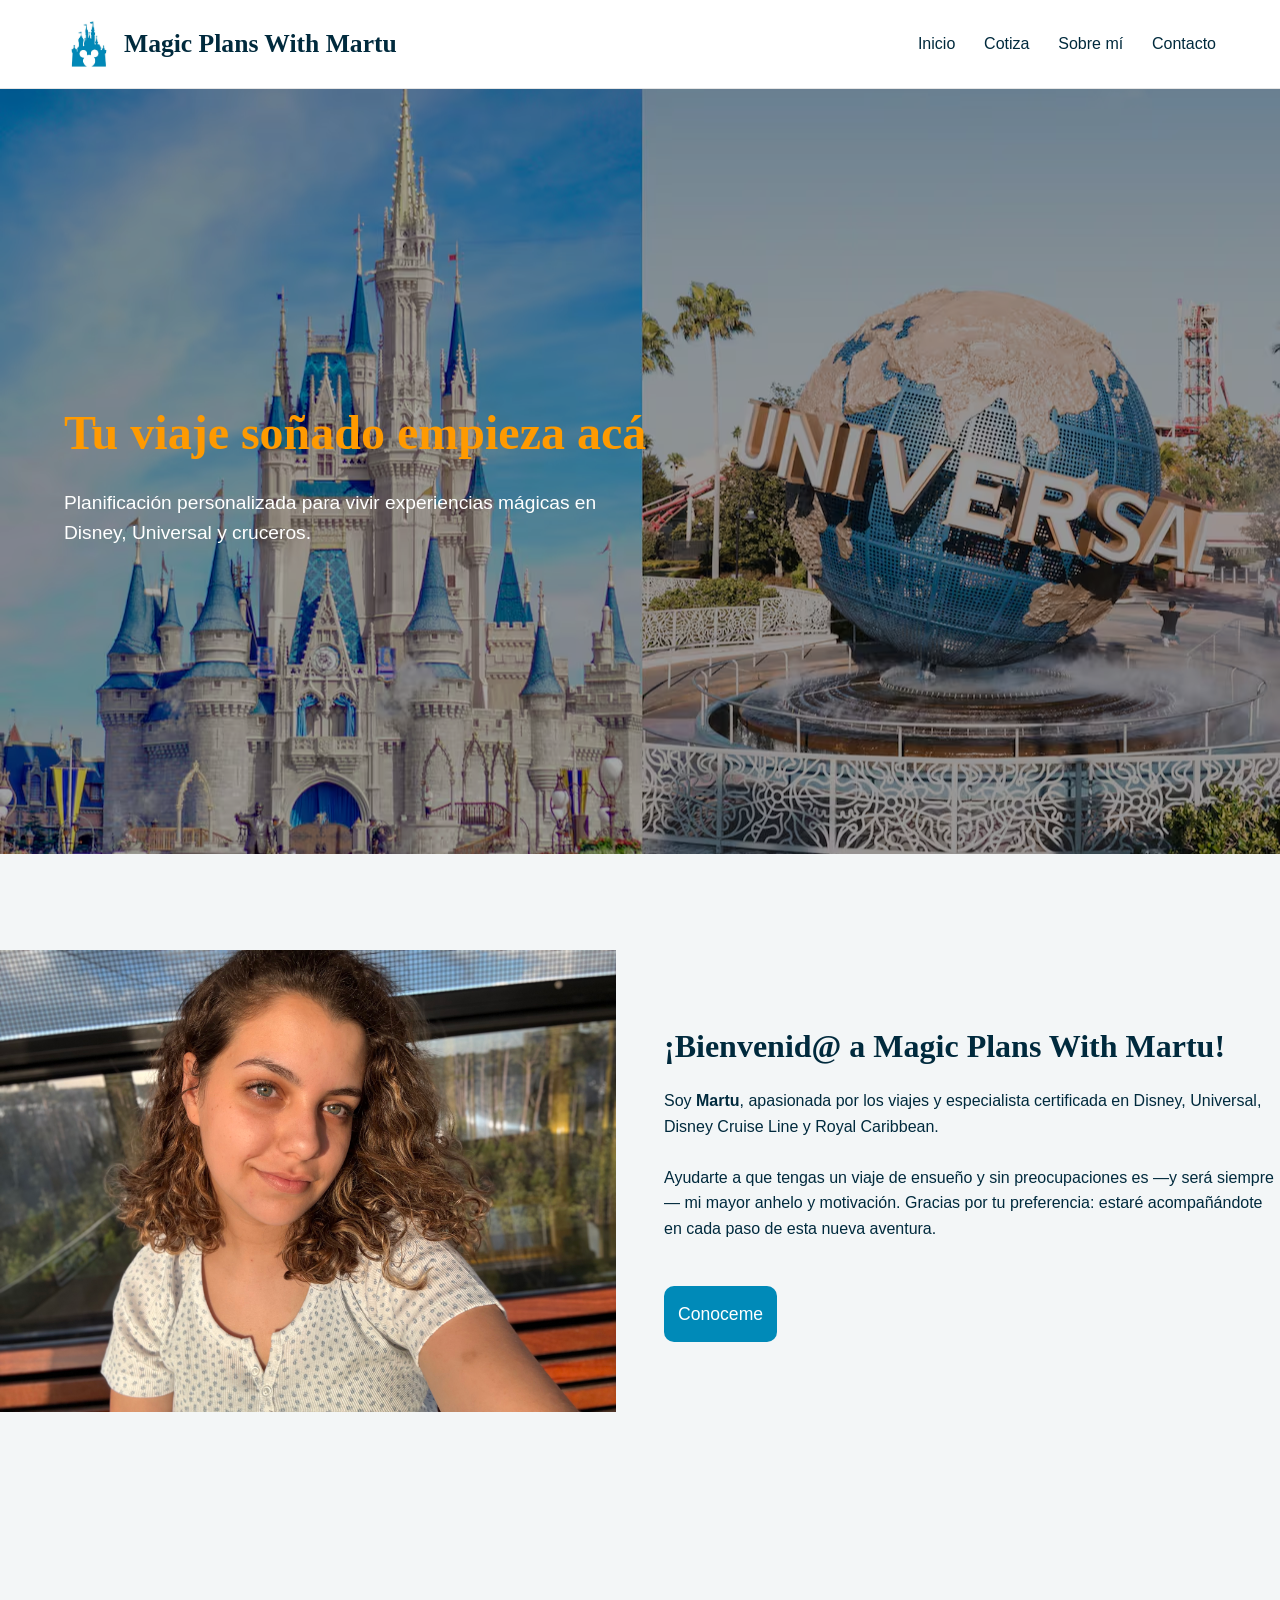
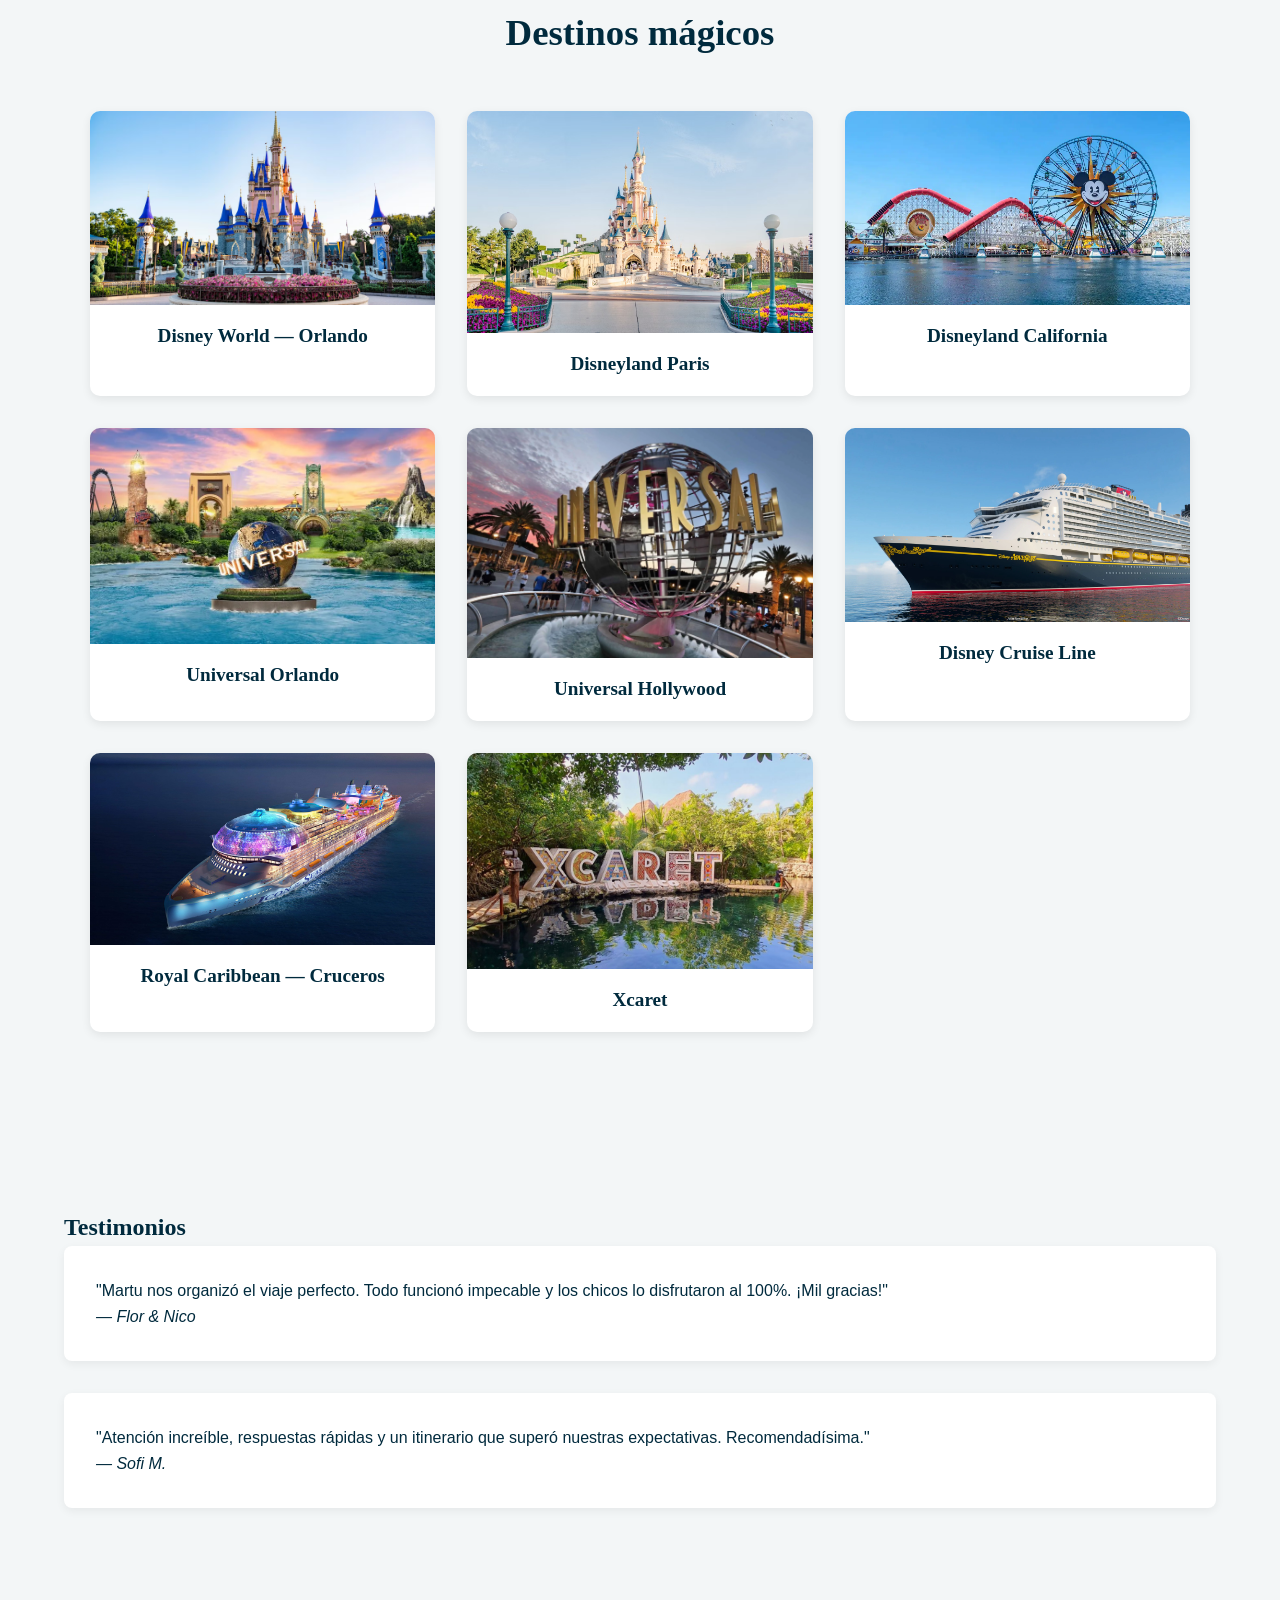
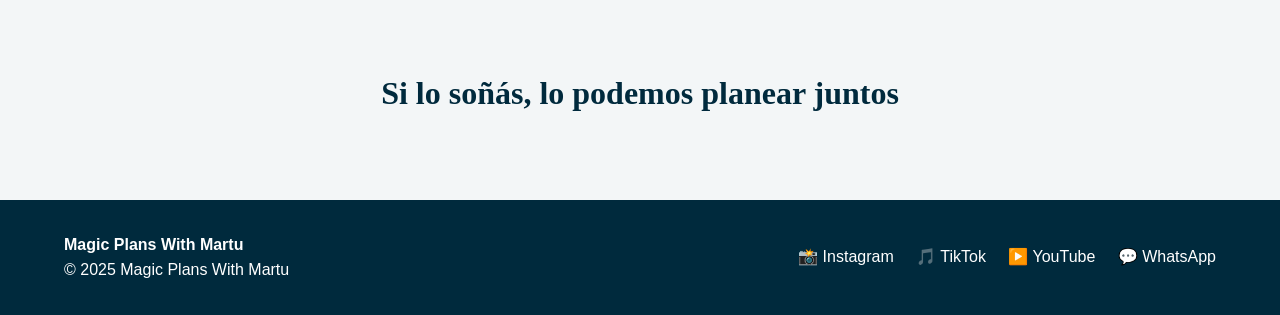
==== index.html @ 5e2dccde "Primer commit de mi Pagina Disney" ====
<!DOCTYPE html>
<html lang="es">
<head>
  <meta charset="utf-8">
  <meta name="viewport" content="width=device-width,initial-scale=1">
  <title>Magic Plans With Martu — Inicio</title>
  <link rel="stylesheet" href="css/style.css">
</head>

<body>

  <!-- Header -->
  <header class="site-header">
  <div class="container header-inner">

    <a class="logo" href="index.html">
      <img src="img/logo.jpg" alt="Magic Plans With Martu Logo">
      <span>Magic Plans With Martu</span>
    </a>

    <nav id="main-nav" class="site-nav">
      <ul>
        <li><a href="index.html">Inicio</a></li>
        <li><a href="pages/cotiza.html">Cotiza</a></li>
        <li><a href="pages/sobre-mi.html">Sobre mí</a></li>
        <li><a href="pages/contacto.html">Contacto</a></li>
      </ul>
    </nav>

  </div>
</header>

  <main>

  <section class="hero">
  <div class="container">
    <div class="hero-content">
      <h1>Tu viaje soñado empieza acá</h1>
      <p class="lead">
        Planificación personalizada para vivir experiencias mágicas en Disney, Universal y cruceros.
      </p>
    </div>
  </div>
</section>



    <!-- BIENVENIDA -->
<section class="bienvenida">
  <div class="container"></div>
  <div class="bienvenida-grid">

    <figure class="bienvenida-foto">
      <img src="img/martu.jpg">
    </figure>

    <div class="bienvenida-texto">

      <h2>¡Bienvenid@ a Magic Plans With Martu!</h2>

      <p class="intro">
        Soy <strong>Martu</strong>, apasionada por los viajes y especialista certificada en Disney, Universal, Disney Cruise Line y Royal Caribbean.
        <br><br>
        Ayudarte a que tengas un viaje de ensueño y sin preocupaciones es —y será siempre— mi mayor anhelo y motivación. Gracias por tu preferencia: estaré acompañándote en cada paso de esta nueva aventura.
      </p>

      <p>
        <a href="pages/sobre-mi.html" class="btn btn-primary">Conoceme</a>
      </p>

    </div>

  </div>
</section>



   <!-- DESTINOS -->
<section class="destinos">
  <h2>Destinos mágicos</h2>

  <div class="cards">

    <article class="card">
      <img src="img/disney-world.jpg" alt="Disney World Orlando">
      <div class="card-body"><h3>Disney World — Orlando</h3></div>
    </article>

    <article class="card">
      <img src="img/disney-paris.jpg" alt="Disneyland Paris">
      <div class="card-body"><h3>Disneyland Paris</h3></div>
    </article>

    <article class="card">
      <img src="img/disney-california.jpg" alt="Disneyland California">
      <div class="card-body"><h3>Disneyland California</h3></div>
    </article>

    <article class="card">
      <img src="img/universal-orlando.jpg" alt="Universal Orlando">
      <div class="card-body"><h3>Universal Orlando</h3></div>
    </article>

    <article class="card">
      <img src="img/universal-hollywood.jpg" alt="Universal Hollywood">
      <div class="card-body"><h3>Universal Hollywood</h3></div>
    </article>

    <article class="card">
      <img src="img/disney-cruise.jpg" alt="Disney Cruise Line">
      <div class="card-body"><h3>Disney Cruise Line</h3></div>
    </article>

    <article class="card">
      <img src="img/royal-caribbean.jpg" alt="Royal Caribbean">
      <div class="card-body"><h3>Royal Caribbean — Cruceros</h3></div>
    </article>

    <article class="card">
      <img src="img/xcaret.jpg" alt="Xcaret">
      <div class="card-body"><h3>Xcaret</h3></div>
    </article>

  </div>
</section>

<!-- TESTIMONIOS --> 
 <section class="testimonials container" aria-labelledby="testi-title">
  <h2 id="testi-title">Testimonios</h2>

  <div class="testi-list">

    <blockquote class="testi">
      <p>
        "Martu nos organizó el viaje perfecto. Todo funcionó impecable y los chicos lo disfrutaron al 100%. ¡Mil gracias!"
      </p>
      <cite>— Flor & Nico</cite>
    </blockquote>

    <blockquote class="testi">
      <p>
        "Atención increíble, respuestas rápidas y un itinerario que superó nuestras expectativas. Recomendadísima."
      </p>
      <cite>— Sofi M.</cite>
    </blockquote>

  </div>
</section>
   
    <!-- FRASE FINAL -->
    <section class="final-phrase container">
      <h2>Si lo soñás, lo podemos planear juntos</h2>
    </section>

 
</main>


  <!-- Footer -->
  <footer class="site-footer">
    <div class="container footer-inner">

      <div class="footer-left">
        <p><strong>Magic Plans With Martu</strong></p>
        <p>© 2025 Magic Plans With Martu</p>
      </div>

      <nav class="footer-right">
        <ul class="socials">
  <li><a href="https://www.instagram.com/magicplans.martu?igsh=cHVwdmc2OHY4b2Zj&utm_source=qr" target="_blank" rel="noopener">📸 Instagram</a></li>
  <li><a href="https://www.tiktok.com/@magicplanswithmartu?_r=1&_t=ZM-91xILCG2YCO" target="_blank" rel="noopener">🎵 TikTok</a></li>
  <li><a href="www.youtube.com/@MagicPlanswithMartu" target="_blank" rel="noopener">▶️ YouTube</a></li>
  <li><a href="https://wa.me/5491170380959" target="_blank" rel="noopener">💬 WhatsApp</a></li>


        </ul>
      </nav>

    </div>
  </footer>



</body>
</html>
---- css/style.css ----
/* === ESTILOS GENERALES === */
* {
  margin: 0;
  padding: 0;
  box-sizing: border-box;
}

body {
  font-family: 'Montserrat', sans-serif;
  background-color: #f3f6f7;
  color: #002A3D;
  line-height: 1.6;
}

img {
  max-width: 100%;
  display: block;
}

h1, h2, h3 {
  font-family: 'Playfair Display', serif;
  color: #002A3D;
}

/* === CONTENEDOR === */
.container {
  width: min(1200px, 90%);
  margin: 0 auto;
}

/* === HEADER === */
.site-header {
  background: white;
  padding: 1.2rem 0;
  border-bottom: 1px solid #e5e5e5;
}

.header-inner {
  display: flex;
  justify-content: space-between;
  align-items: center;
}


.logo {
  display: flex;
  align-items: center;
  gap: 10px;               
  text-decoration: none;
  color: #002A3D;
  font-family: 'Playfair Display', serif;
  font-size: 1.6rem;
  font-weight: 700;
}


.logo img {
  height: 50px;          
  width: auto;
}

.site-nav ul {
  list-style: none;
  display: flex;
  gap: 1.8rem;
}

.site-nav a {
  color: #002A3D;
  text-decoration: none;
  font-weight: 500;
  transition: .3s;
}

.site-nav a:hover {
  color: #008AB8;
}

/* === HERO === */
.hero {
  position: relative;
  height: 85vh;
  background: url('../img/banner.jpg') center/cover no-repeat;
  display: flex;
  align-items: center;
}

.hero::after {
  content: "";
  position: absolute;
  inset: 0;
  background: rgba(0,0,0,0.35);
  z-index: 1; 
}

.hero-content {
  position: relative;
  max-width: 600px;
  color: white;
  z-index: 2; 
}

.hero h1 {
  font-size: 3rem;
  margin-bottom: 1rem;
  color: #FF9A00
}

.hero .lead {
  font-size: 1.2rem;
  color: #ffffff; 
}




/* === BIENVENIDA === */
.bienvenida {
  padding: 6rem 0;
}

.bienvenida-grid {
  display: grid;
  grid-template-columns: 1fr 1fr;
  gap: 3rem;
  align-items: center;
}

.bienvenida-texto h2 {
  margin-bottom: 1rem;
  font-size: 2rem;
}

.intro {
  margin-bottom: 1.5rem;
}

.btn {
  display: inline-block;
  padding: .8rem 1.6rem;
  background: #008AB8;
  color: white;
  text-decoration: none;
  border-radius: 6px;
  transition: .3s;
}

.btn:hover {
  background: #006e93;
}

/* === DESTINOS === */
.destinos {
  text-align: center;
  padding: 6rem 0;
}

.destinos h2 {
  font-size: 2.3rem;
  margin-bottom: 3rem;
}

.cards {
  display: grid;
  grid-template-columns: repeat(auto-fit, minmax(260px, 1fr));
  gap: 2rem;
  width: min(1100px, 90%);
  margin: 0 auto;
}

.card {
  background: white;
  border-radius: 10px;
  overflow: hidden;
  box-shadow: 0 3px 10px rgba(0,0,0,0.08);
  transition: .3s;
}

.card:hover {
  transform: translateY(-6px);
  box-shadow: 0 6px 18px rgba(0,0,0,0.12);
}

.card-body {
  padding: 1rem;
}

.card-body h3 {
  font-size: 1.2rem;
}

/* === TESTIMONIOS === */
.testimonials {
  padding: 5rem 0;
}

.testi-list {
  display: grid;
  gap: 2rem;
}

.testi {
  background: white;
  padding: 2rem;
  border-radius: 8px;
  box-shadow: 0 3px 10px rgba(0,0,0,0.06);
}

/* === FRASE FINAL === */
.final-phrase {
  padding: 5rem 0;
  text-align: center;
}

.final-phrase h2 {
  font-size: 2rem;
}

/* === FOOTER === */
.site-footer {
  background: #002A3D;
  color: white;
  padding: 2rem 0;
}

.footer-inner {
  display: flex;
  justify-content: space-between;
  align-items: center;
}

.footer-right ul {
  list-style: none;
  display: flex;
  gap: 1.4rem;
}

.footer-right a {
  color: white;
  text-decoration: none;
  transition: .3s;
}

.footer-right a:hover {
  color: #FF9A00;
}


/* === SOBRE MI === */

.page-hero {
  background: linear-gradient(#00000050, #00000050), url("../img/disney-banner.jpg");
  background-size: cover;
  background-position: center;
  padding: 80px 0;
  text-align: center;
  color: white;
}

.page-hero h1 {
  font-size: 42px;
  font-weight: 700;
}

.about-section {
  padding: 60px 0;
}

.about-grid {
  display: grid;
  grid-template-columns: 1fr 1fr;
  gap: 40px;
  align-items: center;
}

.about-photo img {
  width: 100%;
  border-radius: 12px;
}

.about-text h2 {
  font-size: 32px;
  margin-bottom: 20px;
}

.about-text p {
  font-size: 18px;
  line-height: 1.6;
  margin-bottom: 15px;
}


/* === CONTENEDOR GENERAL === */
.container {
  width: 90%;
  max-width: 1200px;
  margin: auto;
}


/* === COTIZA === */
.cotiza-container {
  width: 90%;
  max-width: 800px;
  margin: 40px auto;
  background: white;
  padding: 40px;
  border-radius: 20px;
  box-shadow: 0 6px 20px rgba(0, 0, 0, 0.08);
}

.cotiza-container h1 {
  text-align: center;
  font-size: 2rem;
  color: #008AB8;
  margin-bottom: 10px;
}

.cotiza-intro {
  text-align: center;
  margin-bottom: 25px;
  font-size: 1rem;
}

/* === LISTA DE DESTINOS === */
.destinos-lista {
  background: #f3f6f7;
  padding: 20px;
  border-radius: 12px;
  margin-bottom: 30px;
}

.destinos-lista h2 {
  color: #008AB8;
  margin-bottom: 10px;
}

.destinos-lista ul {
  list-style: none;
  padding-left: 0;
}

.destinos-lista li {
  margin: 6px 0;
  font-size: 0.95rem;
}

/* === FORMULARIO === */
.cotiza-form {
  display: flex;
  flex-direction: column;
  gap: 12px;
}

.cotiza-form h2 {
  margin-top: 25px;
  margin-bottom: 5px;
  color: #008AB8;
  font-size: 1.3rem;
}

label {
  font-weight: 600;
  margin-top: 10px;
}

input,
select,
textarea {
  width: 100%;
  padding: 12px;
  border-radius: 10px;
  border: 2px solid #f3f6f7;
  background: #fff;
  font-size: 1rem;
  resize: none;
}

textarea {
  min-height: 120px;
}

/* Nota */
.nota-crucero {
  font-size: 0.9rem;
  color: #c90b21;
  font-style: italic;
  margin-bottom: 15px;
}

/* Botón */
.btn {
  background: #008AB8;
  color: white;
  border: none;
  padding: 14px;
  border-radius: 10px;
  cursor: pointer;
  font-size: 1.1rem;
  margin-top: 20px;
  transition: 0.3s;
}

.btn:hover {
  background: #f3f6f7;
}


/* === CONTACTO === */

.contact-container {
    width: 90%;
    max-width: 800px;
    margin: 120px auto 60px auto; /* espacio para que no choque con el header */
    padding: 20px;
    text-align: center;
}

.contact-container h1 {
    font-size: 2.5rem;
    color: #162938;
    margin-bottom: 10px;
}

.contact-container p {
    color: #444;
    margin-bottom: 40px;
    font-size: 1.1rem;
}

/* FORM */
.contact-form {
    display: flex;
    flex-direction: column;
    gap: 20px;
}

.contact-form label {
    text-align: left;
    font-weight: 600;
    color: #162938;
    font-size: 1rem;
}

.contact-form input,
.contact-form textarea {
    width: 100%;
    padding: 12px 15px;
    border: 2px solid #ccc;
    border-radius: 8px;
    font-size: 1rem;
    transition: 0.3s ease;
}

.contact-form input:focus,
.contact-form textarea:focus {
    border-color: #162938;
    outline: none;
}

/* BOTÓN */
.contact-form button {
    padding: 12px;
    font-size: 1.1rem;
    background-color: #162938;
    color: white;
    border: none;
    cursor: pointer;
    border-radius: 8px;
    transition: 0.3s ease;
    margin-top: 10px;
}

.contact-form button:hover {
    background-color: #0f1b25;
}

/* RESPONSIVE */
@media (max-width: 600px) {
    .contact-container h1 {
        font-size: 2rem;
    }

    .contact-container p {
        font-size: 1rem;
    }
}
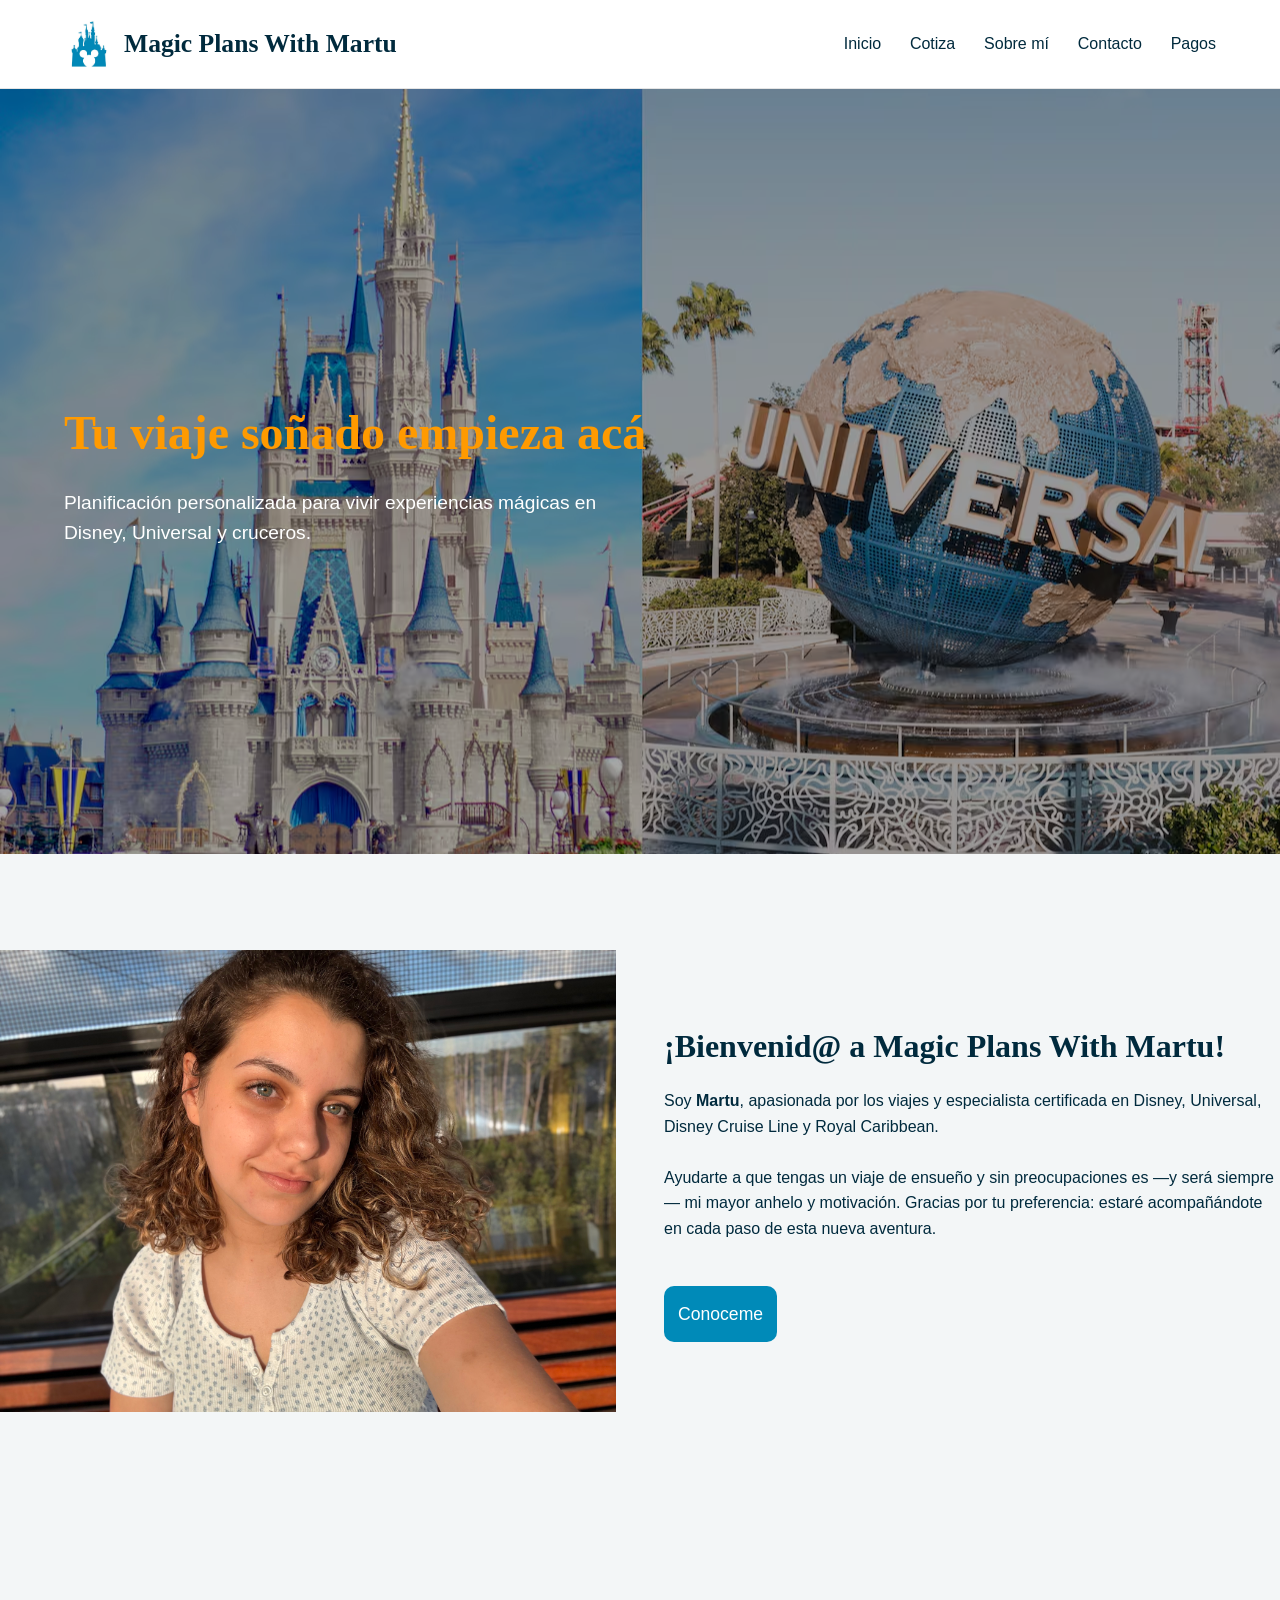
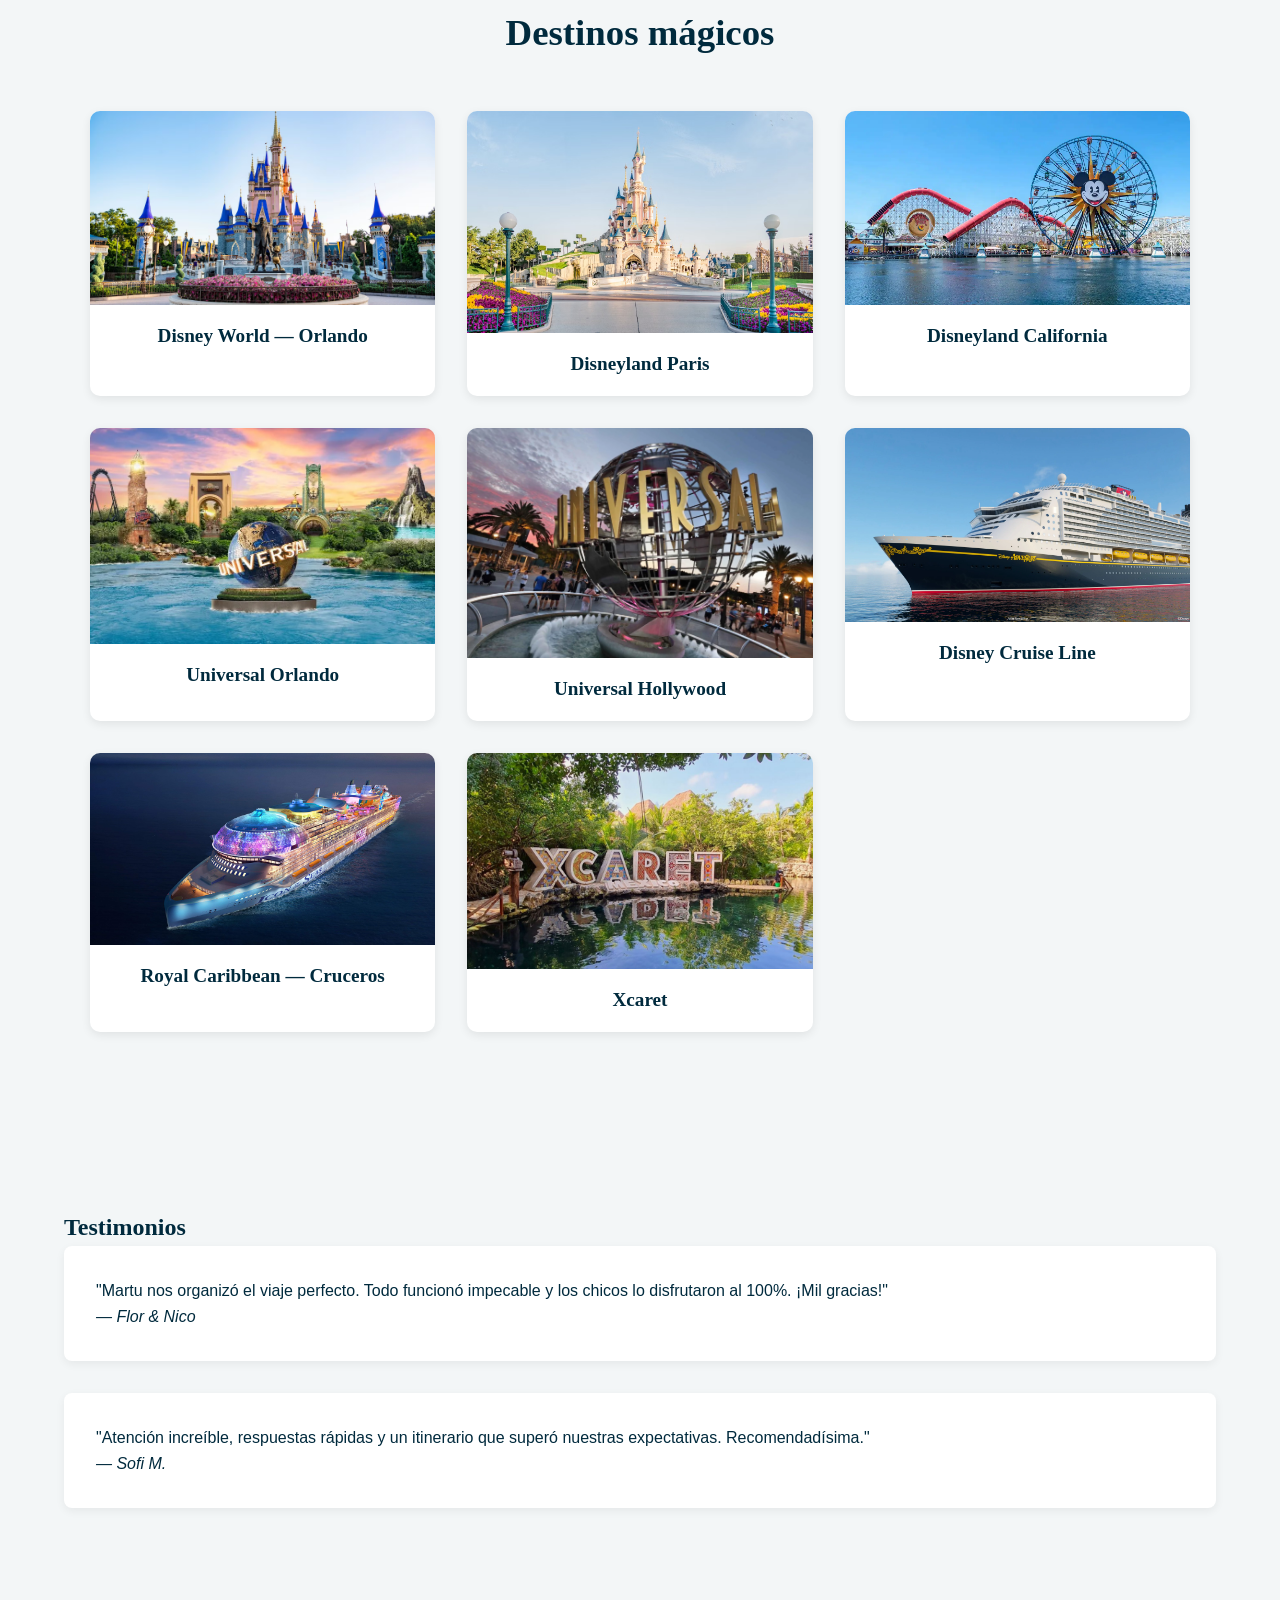
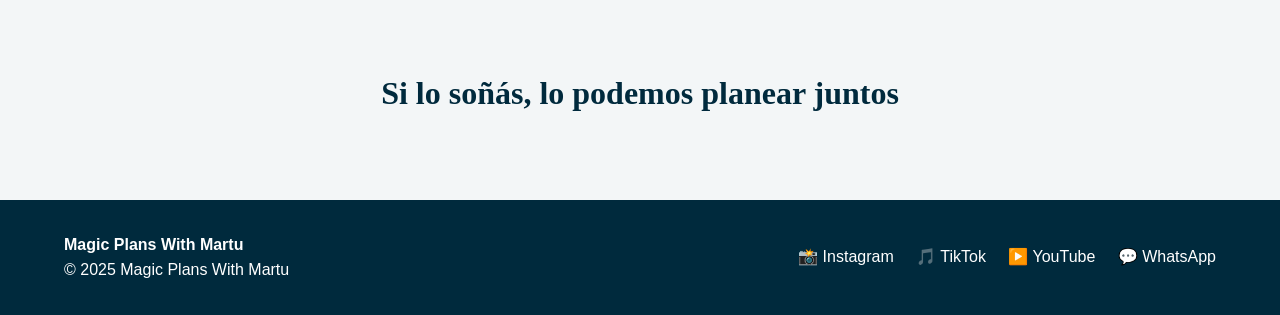
==== commit 881f4684: "Correcciones responsive, pagos y bootstrap" ====
--- a/index.html
+++ b/index.html
@@ -24,6 +24,7 @@
         <li><a href="pages/cotiza.html">Cotiza</a></li>
         <li><a href="pages/sobre-mi.html">Sobre mí</a></li>
         <li><a href="pages/contacto.html">Contacto</a></li>
+        <li><a href="pages/pagos.html">Pagos</a></li>
       </ul>
     </nav>
 
--- a/css/style.css
+++ b/css/style.css
@@ -484,4 +484,132 @@
     .contact-container p {
         font-size: 1rem;
     }
-}
+
+ }
+
+    /* ===============================
+   PAGOS
+================================ */
+
+.pagos-container {
+  max-width: 900px;
+  margin: 120px auto;
+  background: white;
+  padding: 40px;
+  border-radius: 20px;
+  box-shadow: 0 6px 20px rgba(0,0,0,0.08);
+}
+
+.pagos-container h1 {
+  font-size: 26px;
+  color: #008AB8;
+  margin-bottom: 15px;
+}
+
+.pagos-container p {
+  font-size: 16px;
+  color: #002A3D;
+}
+
+.pagos-container ul {
+  list-style: none;
+  padding: 0;
+  margin-top: 20px;
+}
+
+.pagos-container li {
+  margin-bottom: 10px;
+  font-size: 15px;
+}
+.pagos-form {
+  margin-top: 25px;
+  padding-top: 20px;
+  border-top: 1px solid #e5e5e5;
+}
+
+.pagos-form h2 {
+  font-size: 1.2rem;
+  color: #008AB8;
+  margin-bottom: 10px;
+}
+
+.pagos-form label {
+  font-size: 0.9rem;
+  font-weight: 600;
+  display: block;
+  margin-top: 12px;
+}
+
+.pagos-form input {
+  width: 100%;
+  padding: 10px;
+  border-radius: 8px;
+  border: 1px solid #ccc;
+  font-size: 0.95rem;
+}
+
+.pagos-grid {
+  display: grid;
+  grid-template-columns: 1fr 1fr;
+  gap: 12px;
+}
+
+.pagos-form button {
+  margin-top: 20px;
+  width: 100%;
+  padding: 12px;
+  background: #008AB8;
+  color: white;
+  border: none;
+  border-radius: 8px;
+  font-size: 1rem;
+  cursor: pointer;
+  transition: .3s;
+}
+
+.pagos-form button:hover {
+  background: #006e93;
+}
+/* Quitar movimiento SOLO en pagos */
+.pagos-container .card:hover {
+  transform: none;
+  box-shadow: 0 6px 20px rgba(0,0,0,0.08);
+}
+@media (max-width: 768px) {
+
+  .header-inner {
+    flex-wrap: wrap;
+    justify-content: center;
+    gap: 15px;
+    text-align: center;
+  }
+
+  .site-nav ul {
+    flex-wrap: wrap;
+    justify-content: center;
+    gap: 12px;
+  }
+
+  .footer-inner {
+    flex-wrap: wrap;
+    text-align: center;
+    gap: 15px;
+    justify-content: center;
+  }
+
+  .footer-right ul {
+    justify-content: center;
+    flex-wrap: wrap;
+  }
+
+  .about-grid {
+    grid-template-columns: 1fr;
+    text-align: center;
+  }
+
+  .bienvenida-grid {
+    grid-template-columns: 1fr;
+    text-align: center;
+  }
+}
+
